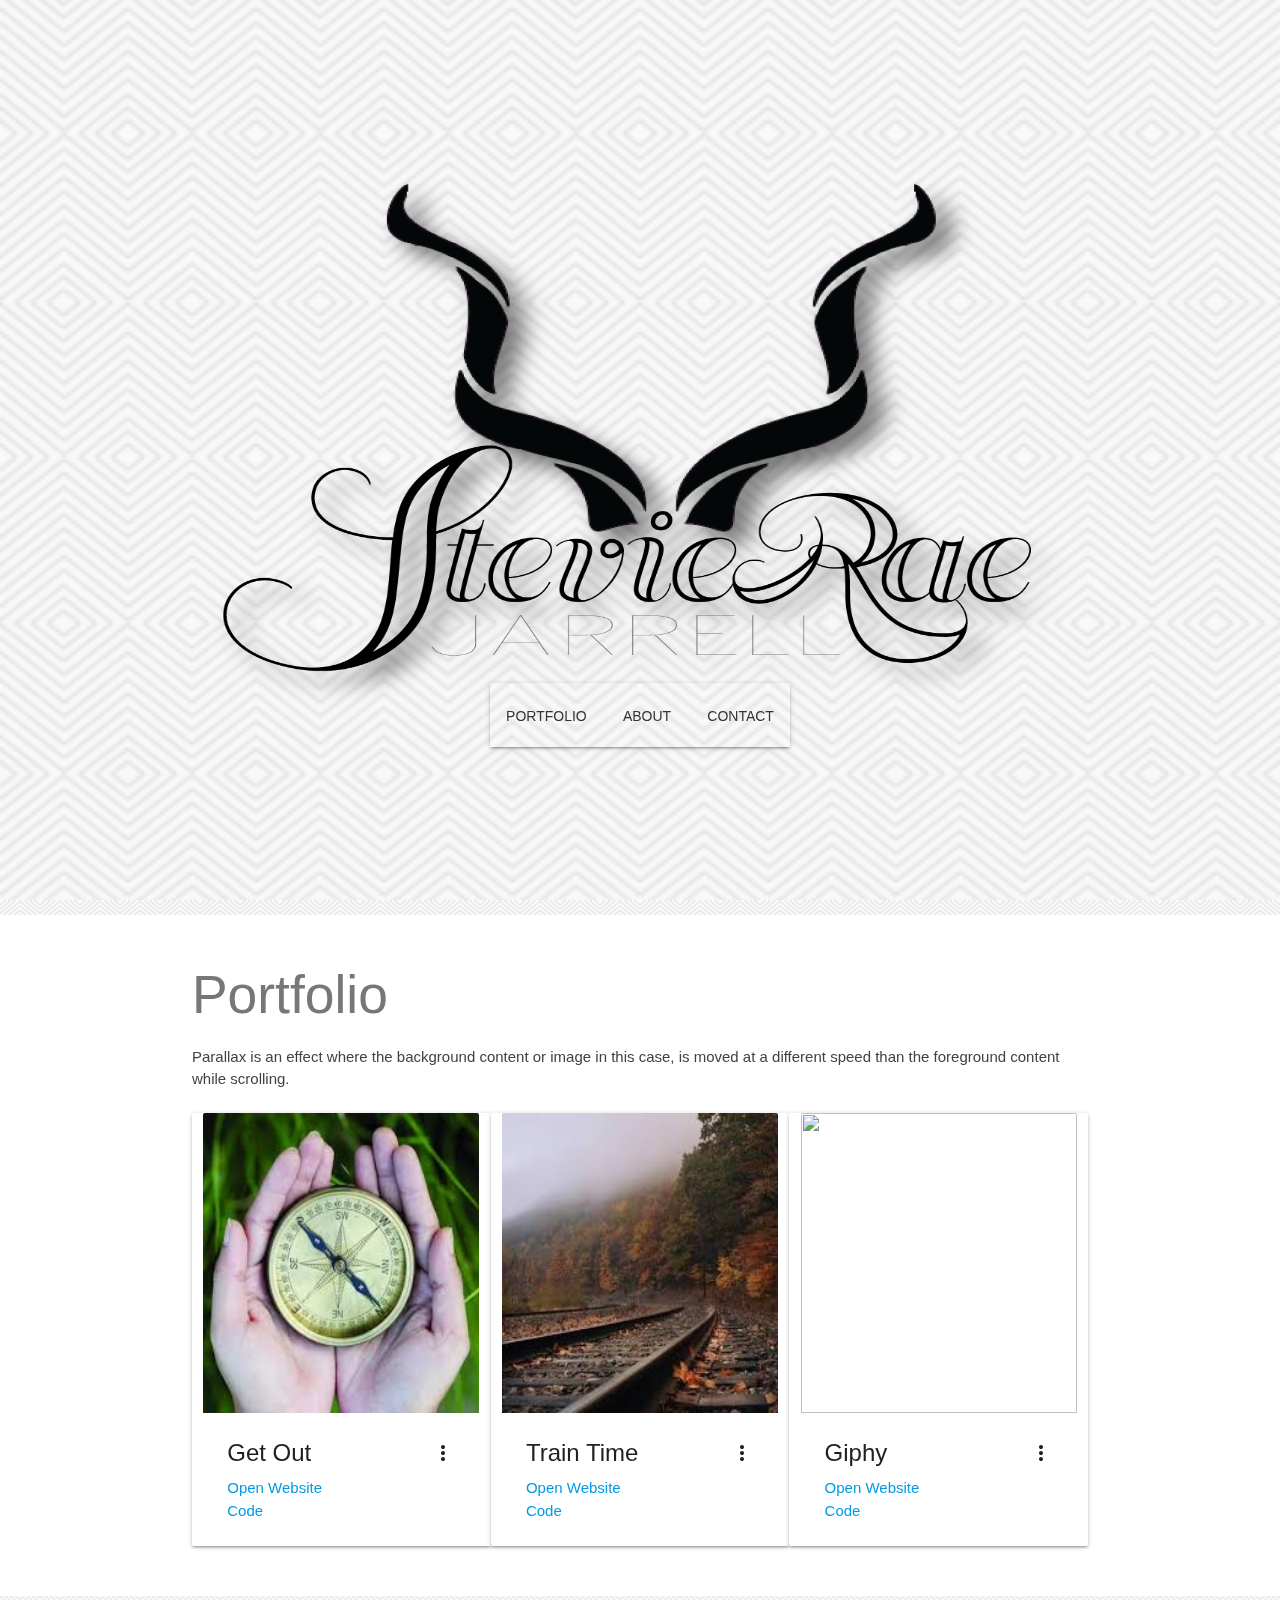
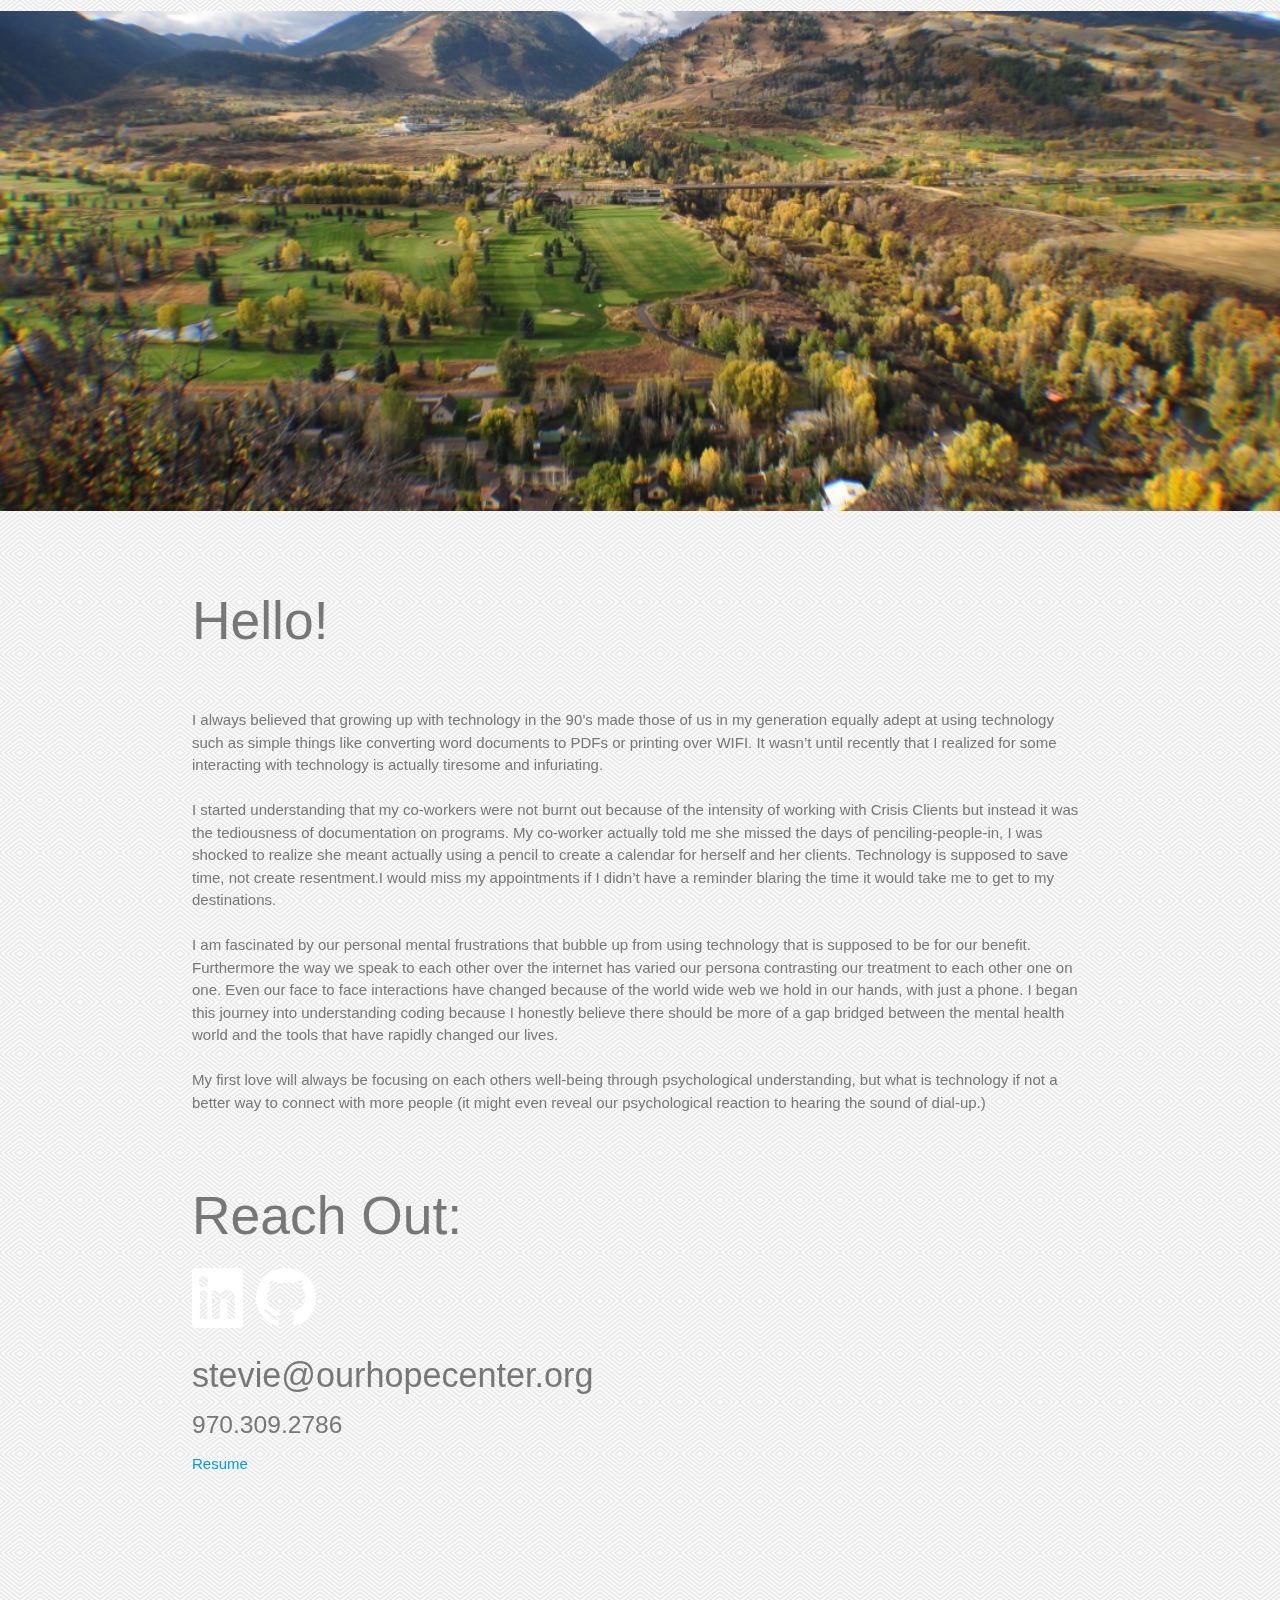
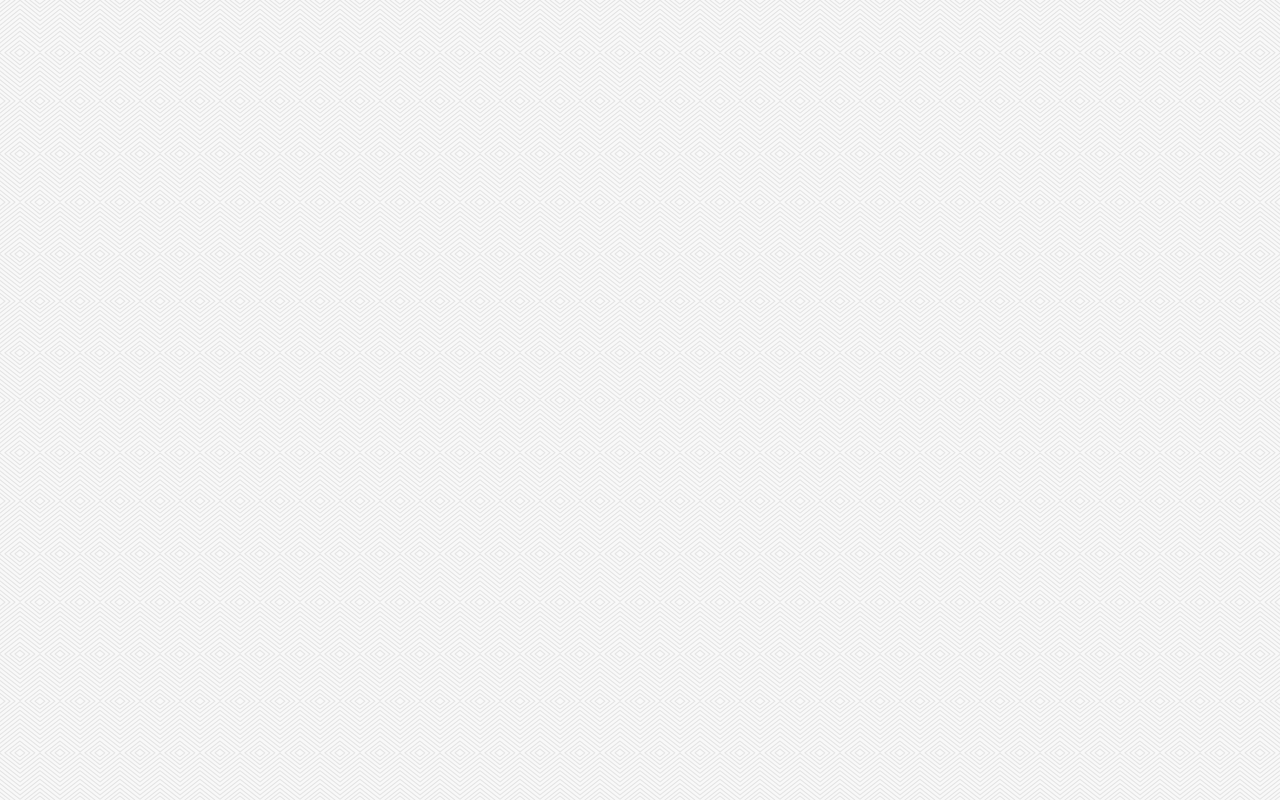
==== index.html @ ef653e68 "delete extra folder" ====
<!doctype html>
<html lang="en">
  <head>
    <!-- Required meta tags -->
    <meta charset="utf-8">
    <meta name="viewport" content="width=device-width, initial-scale=1, shrink-to-fit=no">



    <!-- Link Materialize -->
    <link rel="stylesheet" href="https://cdnjs.cloudflare.com/ajax/libs/materialize/1.0.0/css/materialize.min.css">
  <link href="https://fonts.googleapis.com/icon?family=Material+Icons" rel="stylesheet">
    <!-- Bootstrap CSS -->
    <!-- <link rel="stylesheet" href="https://stackpath.bootstrapcdn.com/bootstrap/4.2.1/css/bootstrap.min.css" integrity="sha384-GJzZqFGwb1QTTN6wy59ffF1BuGJpLSa9DkKMp0DgiMDm4iYMj70gZWKYbI706tWS" crossorigin="anonymous"> -->
  


  <link rel="stylesheet" type="text/css" href="assets/css/style.css">

    <title>Stevie Rae Jarrell</title>
  </head>
  <div id="nav_bar" class="nav-wrapper center navbar-fixed header">
      <a href="#contactlink2">Contact</a>
      <a href="#contactlink">About</a>
    <a class="brand-logo center" href="#topof"> <img src="assets/img/logo.png" width="60" height="40" alt="">  </a>
      <a class = "center" href="#portfoliolink">Portfolio</a>
      <a href="appointment.html">Appointments</a>
   </div>
  <div class="parallax-container" style="height:100vh">
      <div class="parallax"><img src="assets/img/whirlpool.png"></div>
    
      <p id="topof"></p>


<div class="main-content">
  <form>
      <nav>
      <header id="lower">
          <a class="waves-effect waves-teal btn-flat" href="#portfoliolink">Portfolio</a>
          <a class="waves-effect waves-teal btn-flat" href="#contactlink">About</a>
          
          <a class="waves-effect waves-teal btn-flat " href="#contactlink2">Contact</a>
       
    </div>
  </form>
</div>
<p id="portfoliolink"></p>
    <div class="section white">
        <div class=" container">
        <h2 class="header">Portfolio</h2>
        <p class="grey-text text-darken-3 lighten-3">Parallax is an effect where the background content or image in this case, is moved at a different speed than the foreground content while scrolling.</p>
     
        <div class="row">
            <!-- Page Content goes here -->
       
            
      <div class="card col s4" >
          <div class="card-image waves-effect waves-block waves-light">
            <img class="activator" src="assets/img/explore.jpeg" height="300" width="295">
          </div>
          <div class="card-content">
            <span class="card-title activator grey-text text-darken-4">Get Out<i class="material-icons right">more_vert</i></span>
            <p><a href="https://joshspeakman.github.io/Project-1/">Open Website</a></p>
            <p><a href="https://github.com/Joshspeakman/Project-1">Code</a></p>
          </div>
          <div class="card-reveal">
            <span class="card-title grey-text text-darken-4">Card Title<i class="material-icons right">close</i></span>
            <p>Here is some more information about this product that is only revealed once clicked on.</p>
          </div>
        </div>
        <div class="card col s4" >
            <div class="card-image waves-effect waves-block waves-light">
              <img class="activator" src="assets/img/train.jpeg" height=300 width="295">
            </div>
            <div class="card-content">
              <span class="card-title activator grey-text text-darken-4">Train Time<i class="material-icons right">more_vert</i></span>
              <p><a href="https://coloradosunrae.github.io/traintime/">Open Website</a></p>
              <p><a href="https://github.com/coloradosunrae/traintime">Code</a></p>
            </div>
            <div class="card-reveal">
              <span class="card-title grey-text text-darken-4">Card Title<i class="material-icons right">close</i></span>
              <p>Here is some more information about this product that is only revealed once clicked on.</p>
            </div>
          </div>
          <div class="card col s4">
              <div class="card-image waves-effect waves-block waves-light">
                <img class="activator" src="https://media.giphy.com/media/pOgGTXm1CCcboTawG8/giphy.gif" height=300 width="295">
              </div>
              <div class="card-content">
                <span class="card-title activator grey-text text-darken-4">Giphy<i class="material-icons right ">more_vert</i></span>
                <p><a href="https://coloradosunrae.github.io/giffy/">Open Website</a></p>
                <p><a href="https://github.com/coloradosunrae/giffy">Code</a></p>
              </div>
              <div class="card-reveal">
                <span class="card-title grey-text text-darken-4">Card Title<i class="material-icons right">close</i></span>
                <p>Here is some more information about this product that is only revealed once clicked on.</p>
              </div>
            </div>
          </div>
      </div>
      </div>
    </div>
  


   
   <p id="contactlink"></p>
  <div class="parallax-container">
      <div class="parallax"><img src="assets/img/aspen.jpg"></div>
    </div>

   
 <a id="about_me" ></a>
 <div class="main-section">
  <div class="container"> 
   <br>
   <br>
<h2 >Hello!</h2>
<br> 
<p>I always believed that growing up with technology in the 90’s made those of us in my generation equally adept at
  using technology such as simple things like converting word documents to PDFs or printing over WIFI. It wasn’t
  until recently that I realized for some interacting with technology is actually tiresome and infuriating. <br> <br>
   I
  started understanding that my co-workers were not burnt out because of the intensity of working with Crisis
  Clients but instead it was the tediousness of documentation on programs. My co-worker actually told me she missed
  the days of penciling-people-in, I was shocked to realize she meant actually using a pencil to create a calendar
  for herself and her clients. Technology is supposed to save time, not create resentment.I would miss my
  appointments if I didn’t have a reminder blaring the time it would take me to get to my destinations. <br> <br>
  
  I am fascinated by our personal mental frustrations that bubble up from using technology that is supposed to be for
  our benefit. Furthermore the way we speak to each other over the internet has varied our persona contrasting our
  treatment to each other one on one. Even our face to face interactions have changed because of the world wide web
  we hold in our hands, with just a phone. I began this journey into understanding coding because I honestly
  believe there should be more of a gap bridged between the mental health world and the tools that have rapidly
  changed our lives. <br> <br>
  
  My first love will always be focusing on each others well-being through psychological
  understanding, but what is technology if not a better way to connect with more people (it might even reveal our
  psychological reaction to hearing the sound of dial-up.)</p>
</div>
</div>




            


<p id="contactlink2"></p>
<section class="main-section container" id="contact">
    <br>
  <h2>Reach Out:</h2>
    <a href="https://www.linkedin.com/in/stevie-rae-jarrell/">
      <img src="assets/img/In-White-66px-TM.png" alt="linked in" width=60 height=60>
    </a>
    <a href="https://github.com/coloradosunrae">
      <img src="assets/img/GitHub-Mark-Light-64px.png" alt="github" width=60 height=60>
    </a>

    <h4>stevie@ourhopecenter.org</h4>
    <h5>970.309.2786</h5>
    <p><a href="https://drive.google.com/file/d/1kgWR67uiNswPBOYxw0DgSIBzqJRiWgDn/view">Resume</a></p>
</section>

</div>

    <!-- Optional JavaScript -->

    <!-- jQuery first, then Popper.js, then Bootstrap JS -->
    <script src="https://code.jquery.com/jquery-3.3.1.slim.min.js" integrity="sha384-q8i/X+965DzO0rT7abK41JStQIAqVgRVzpbzo5smXKp4YfRvH+8abtTE1Pi6jizo" crossorigin="anonymous"></script>
    <script src="https://cdnjs.cloudflare.com/ajax/libs/popper.js/1.14.6/umd/popper.min.js" integrity="sha384-wHAiFfRlMFy6i5SRaxvfOCifBUQy1xHdJ/yoi7FRNXMRBu5WHdZYu1hA6ZOblgut" crossorigin="anonymous"></script>
    <script src="https://stackpath.bootstrapcdn.com/bootstrap/4.2.1/js/bootstrap.min.js" integrity="sha384-B0UglyR+jN6CkvvICOB2joaf5I4l3gm9GU6Hc1og6Ls7i6U/mkkaduKaBhlAXv9k" crossorigin="anonymous"></script>
    <script type="text/javascript" src="assets/javascript/javascript.js"></script>
    <script src="https://cdnjs.cloudflare.com/ajax/libs/materialize/1.0.0/js/materialize.min.js"></script>
  </body>
</html>
---- assets/css/style.css ----
html, body {
height: 4000px;
}

body {
    /* background-color: #4aaaa5; */
    background-image: url("../img/whirlpool.png");
    background-repeat: repeat;
    font-family: 'Arial', 'Helvetica Neue', Helvetica, sans-serif;
    color: #777777;
    margin: 0%;
}

.navbar-fixed {
    top: 0;
    z-index: 100;
  position: fixed;
    width: 100%;
}

#body_div {
top: 0;
position: relative;
    height: 200px;
    background-color: green;
}

#banner {
width: 100%;
height: 273px;
    background-color: gray;
overflow: hidden;
}

#nav_bar {
border: 0;
background-color: #ffffff;
border-radius: 0px;
margin-bottom: 0px;
    height: 50px;
    font-family: 'Georgia', Times, Times New Roman, serif;
}

#lower{
margin-top: 500px;
color: #777777;
/* background-color: #ffffff; */
}


.header a {
    color: #777777;
    text-align: center;
    padding: 12px;
    text-decoration: none;
    font-size: 18px;
    line-height: 50px;
}


.header a:hover {
    background-color: #ddd;
    color: black;
}



.header-right {
    float: right;
    margin-right: 15%;
}


.main-content {
    min-height: 100vh;
    display: flex;
        justify-content: center;
        align-items: center;
    font-family: 'Poppins', sans-serif;
    background: url("../img/shadow.png") no-repeat center left;
    background-size:100% 100%;
    
  } 

.nav_links {
    margin: 0;
    color: black;
}

nav {
    background-color: transparent;
    color: black;
    
}

/* .nav_links li {
display: inline-block;
    margin-top: 4px;
} */




.inner-form {
    background: rgba(104, 110, 119, 0.5);
    padding: 16px;
    display: flex;
      -webkit-flex-wrap: wrap;
      flex-wrap: wrap;
    width: 100%;
        justify-content: space-between;
        align-items: center;
     margin-top: 500px;
     color: black;
     font-family: 'Georgia', Times, Times New Roman, serif;
  }



  .words {
    color: #f8f0f0;
    font-size: 16px;
    font-weight: 400;
    text-transform: uppercase;
    padding: 10px 0px 10px 0px;
  }

  .first, .second, .third, .fourth, .fifth {
    flex-grow: 1;
  }

  html {
    scroll-behavior: smooth;
  }

  #me{
    min-height: 50vh;
    display: flex;
        justify-content: center;
        /* justify-content: end; */
        align-items: center;
        align-items: flex-end;
    font-family: 'Poppins', sans-serif;
    background: url("../img/aspen.jpg");
    background-size:100% 100%;
  }




@media screen and (max-width: 500px) {
    .header a {
        float: none;
        display: block;
        text-align: left;
    }

    .header-right {
        float: none;
    }
}
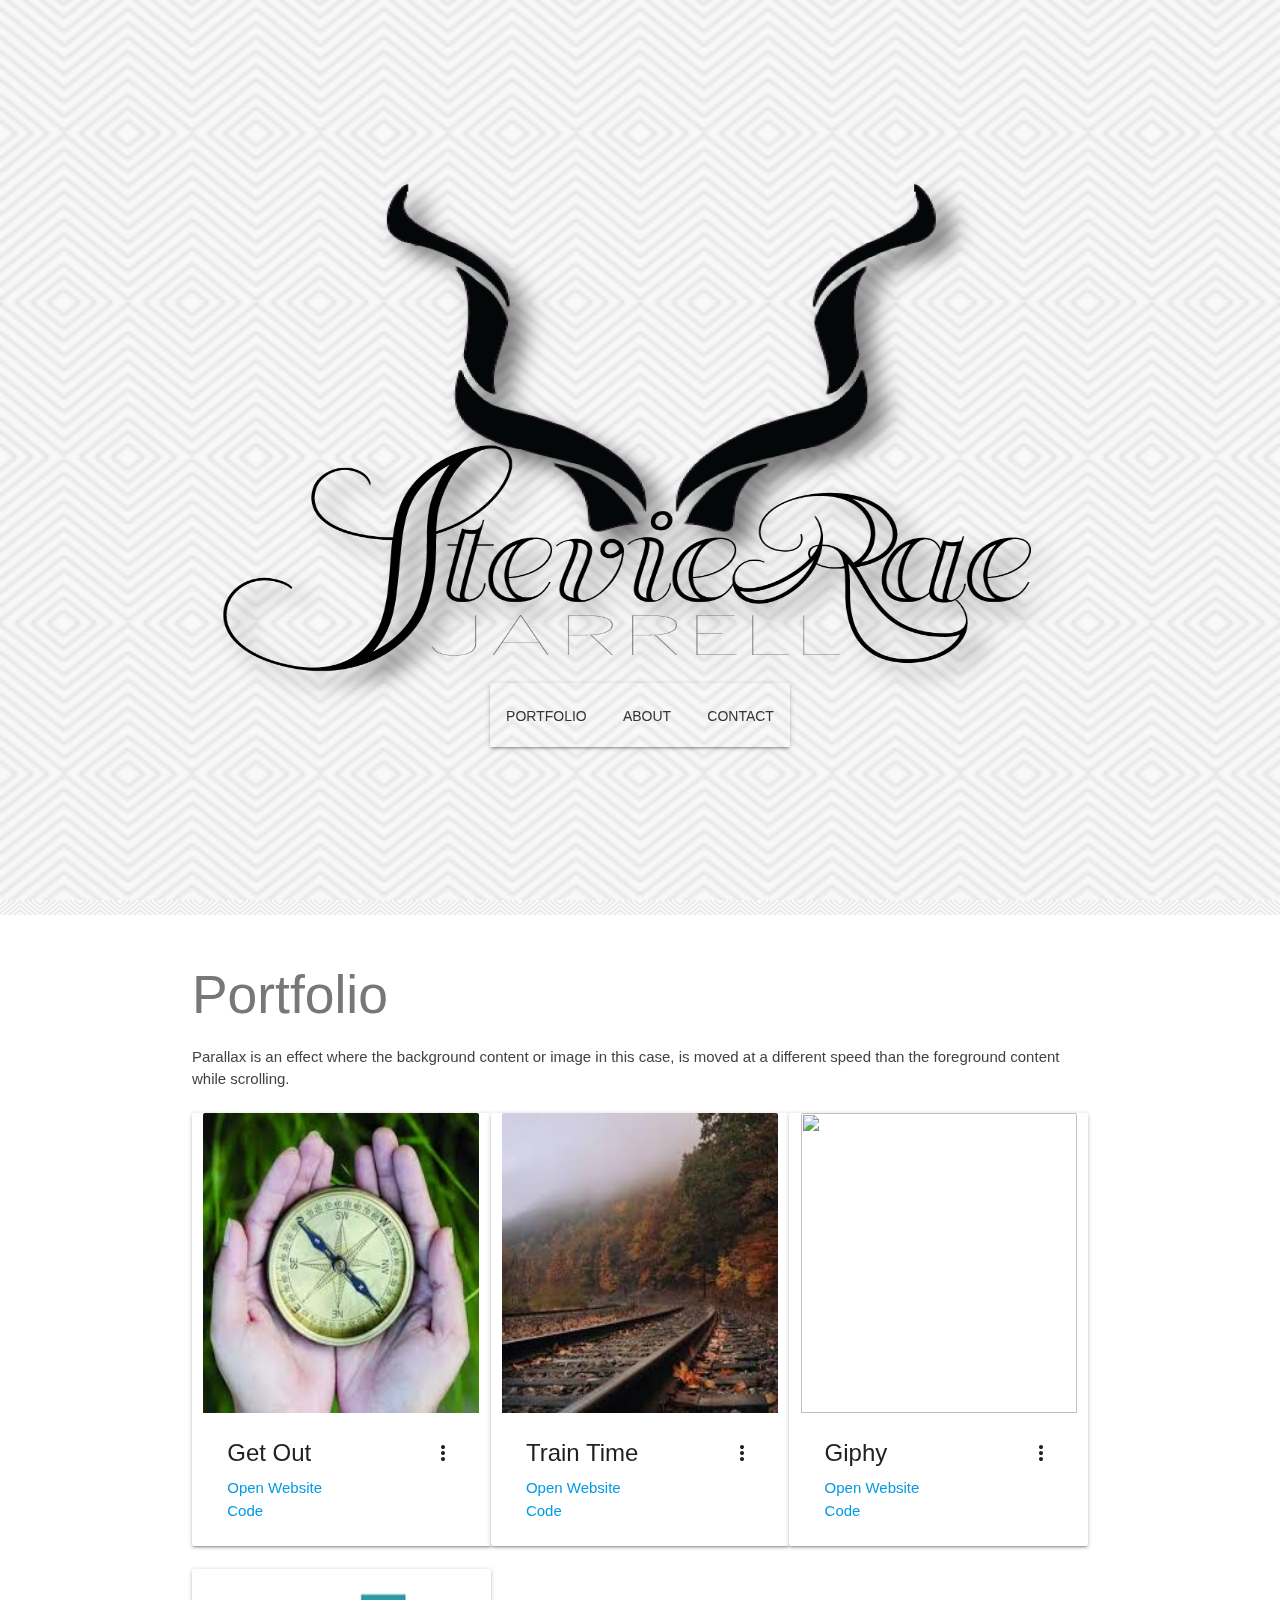
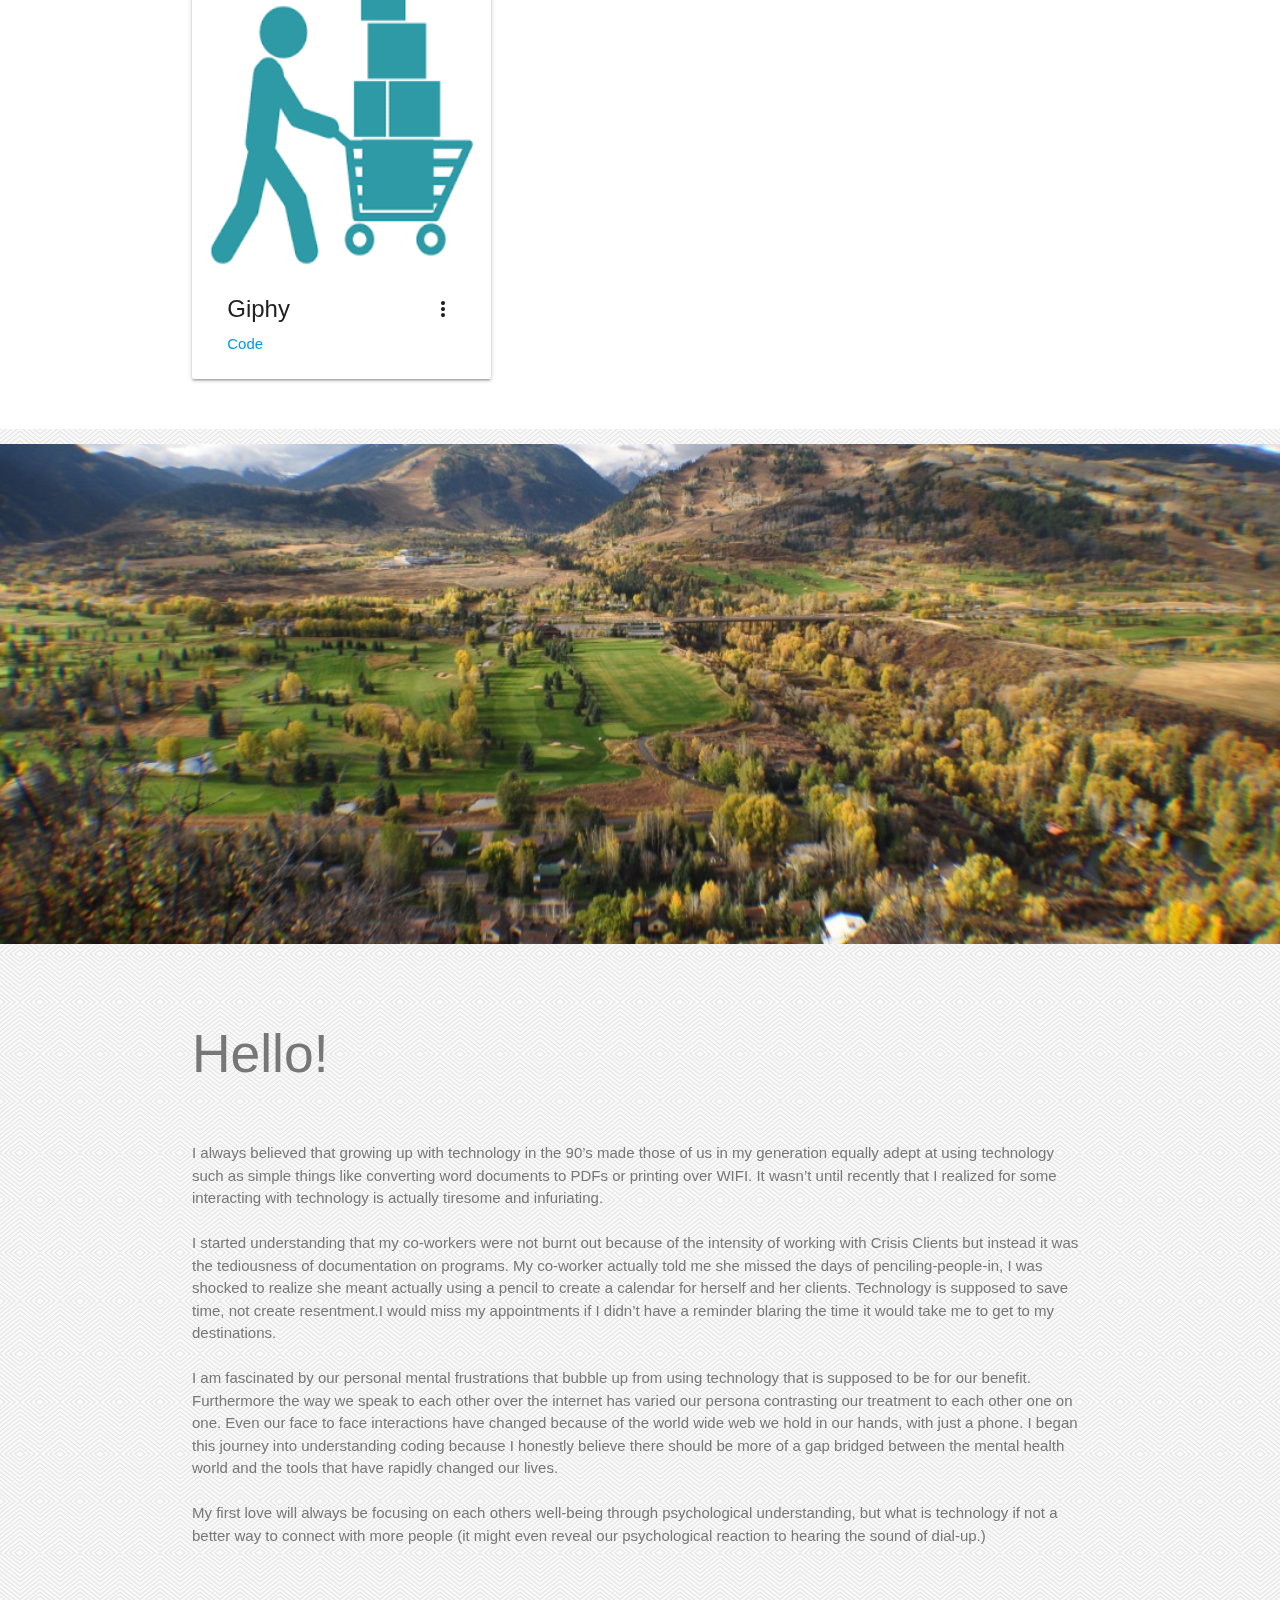
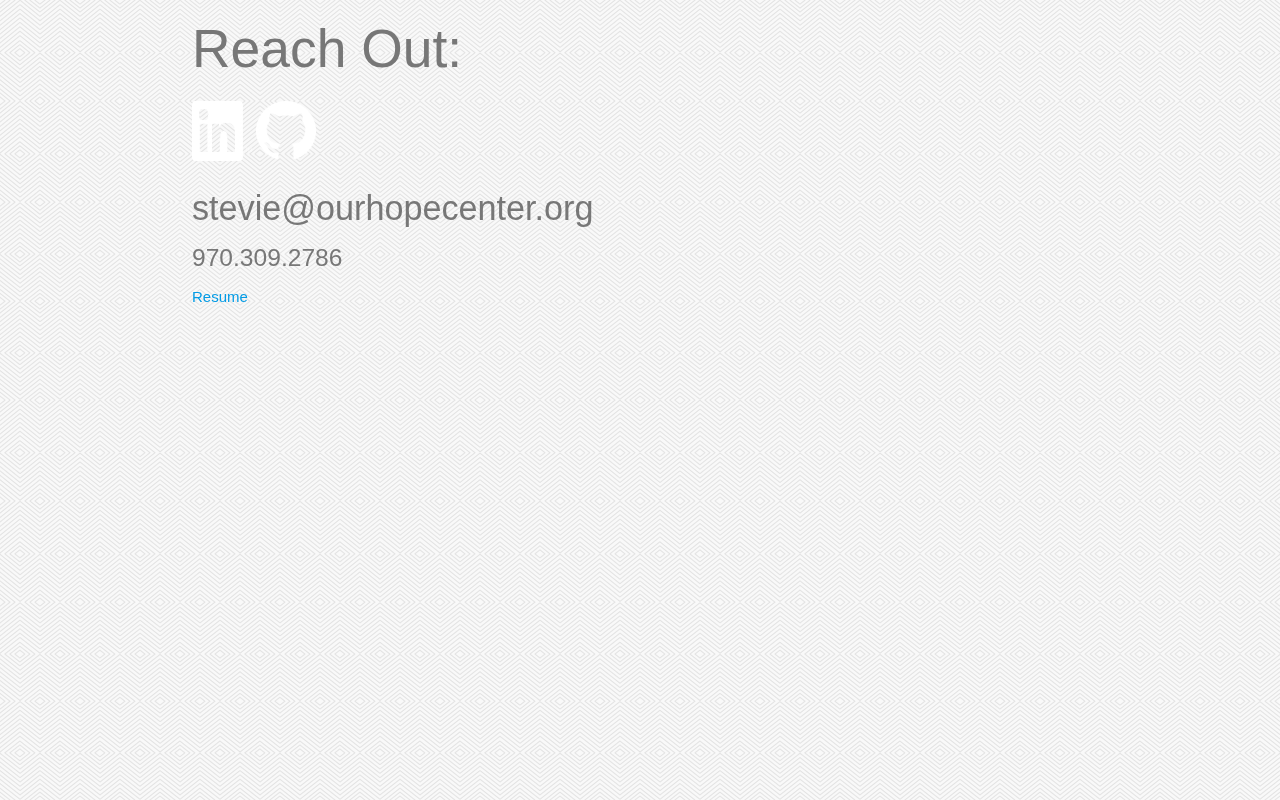
==== commit c08a290d: "new project" ====
--- a/index.html
+++ b/index.html
@@ -97,6 +97,19 @@
                 <p>Here is some more information about this product that is only revealed once clicked on.</p>
               </div>
             </div>
+            <div class="card col s4">
+              <div class="card-image waves-effect waves-block waves-light">
+                <img class="activator" src="assets/img/bamazon.png" height=300 width="295">
+              </div>
+              <div class="card-content">
+                <span class="card-title activator grey-text text-darken-4">Giphy<i class="material-icons right ">more_vert</i></span>
+                <p><a href="https://coloradosunrae.github.io/bamazon/">Code</a></p>
+              </div>
+              <div class="card-reveal">
+                <span class="card-title grey-text text-darken-4">Card Title<i class="material-icons right">close</i></span>
+                <p>Here is some more information about this product that is only revealed once clicked on.</p>
+              </div>
+            </div>
           </div>
       </div>
       </div>
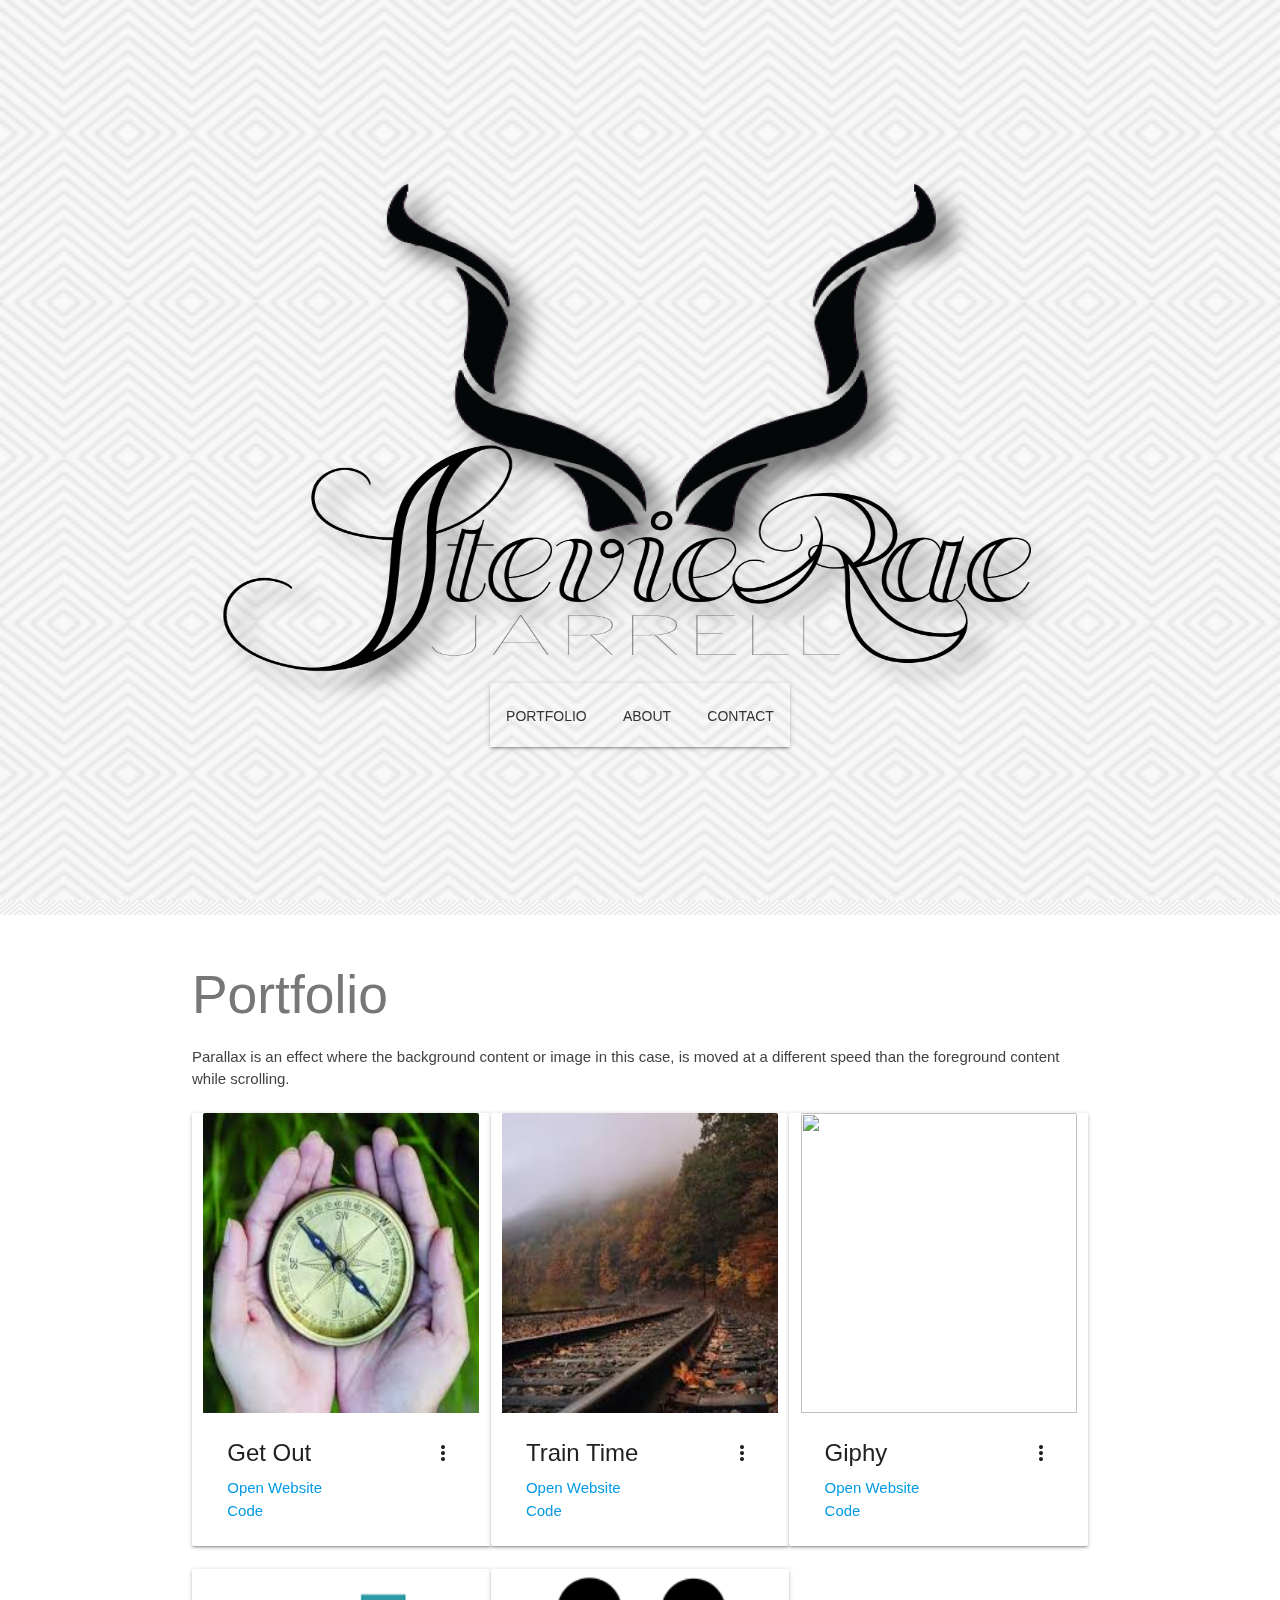
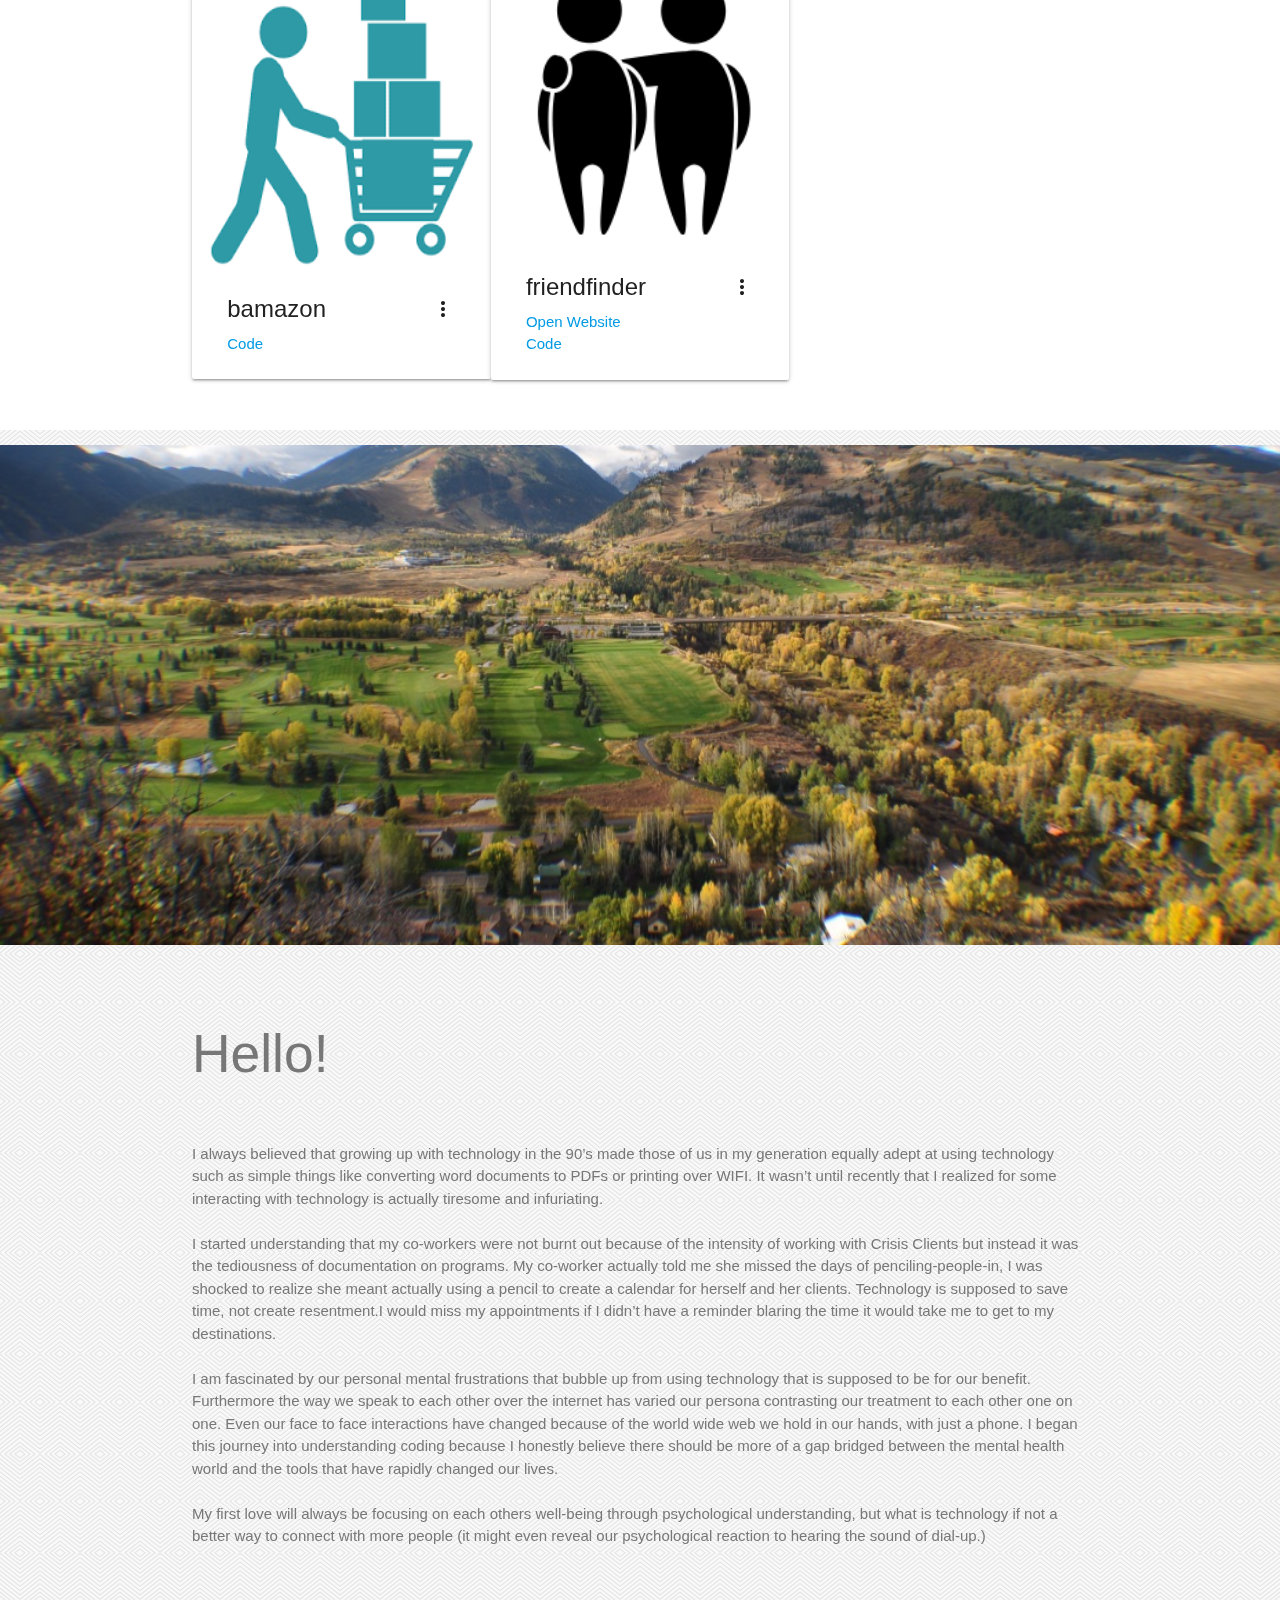
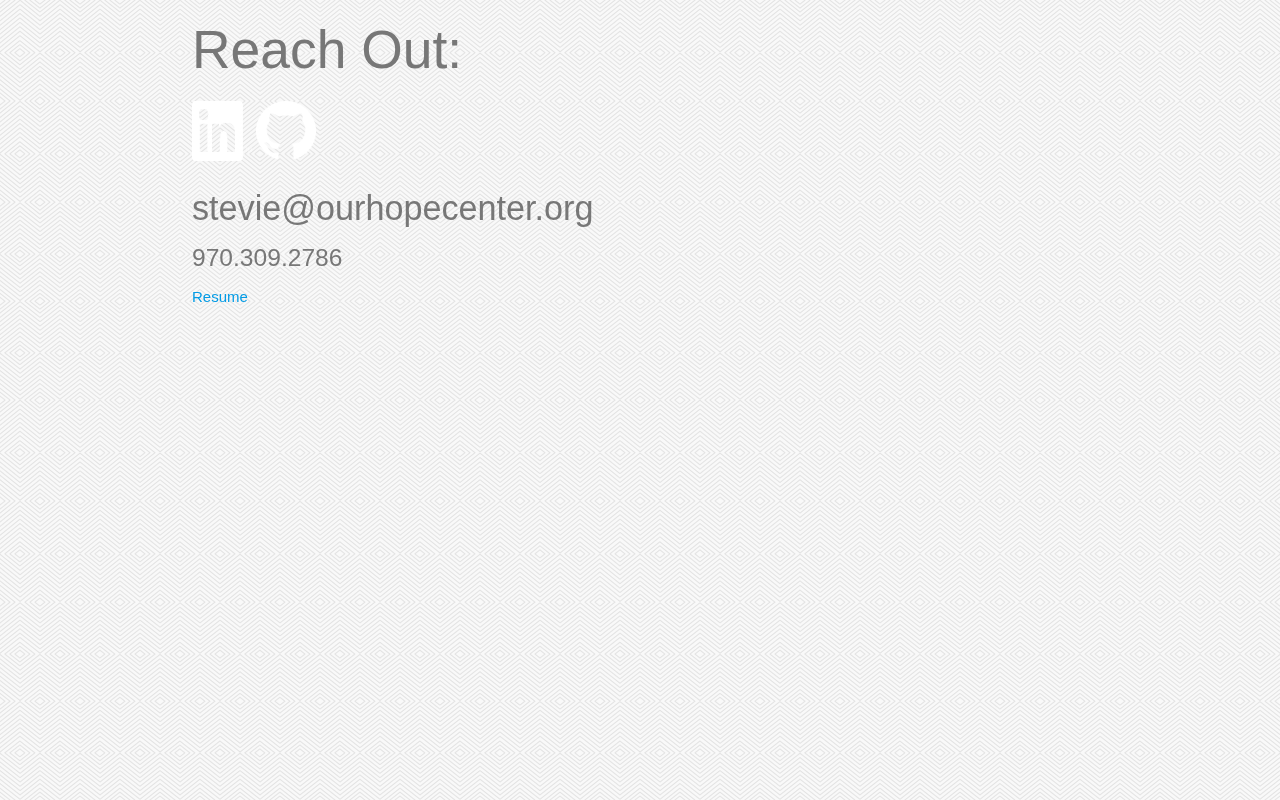
==== commit 384c775c: "friendfinder" ====
--- a/index.html
+++ b/index.html
@@ -102,8 +102,22 @@
                 <img class="activator" src="assets/img/bamazon.png" height=300 width="295">
               </div>
               <div class="card-content">
-                <span class="card-title activator grey-text text-darken-4">Giphy<i class="material-icons right ">more_vert</i></span>
+                <span class="card-title activator grey-text text-darken-4">bamazon<i class="material-icons right ">more_vert</i></span>
                 <p><a href="https://coloradosunrae.github.io/bamazon/">Code</a></p>
+              </div>
+              <div class="card-reveal">
+                <span class="card-title grey-text text-darken-4">Card Title<i class="material-icons right">close</i></span>
+                <p>Here is some more information about this product that is only revealed once clicked on.</p>
+              </div>
+            </div>
+            <div class="card col s4">
+              <div class="card-image waves-effect waves-block waves-light">
+                <img class="activator" src="assets/img/friends.png" height="278" width="295">
+              </div>
+              <div class="card-content">
+                <span class="card-title activator grey-text text-darken-4">friendfinder<i class="material-icons right ">more_vert</i></span>
+                <p><a href="https://gentle-depths-47225.herokuapp.com/">Open Website</a></p>
+                <p><a href="https://github.com/coloradosunrae/friendfinder">Code</a></p>
               </div>
               <div class="card-reveal">
                 <span class="card-title grey-text text-darken-4">Card Title<i class="material-icons right">close</i></span>
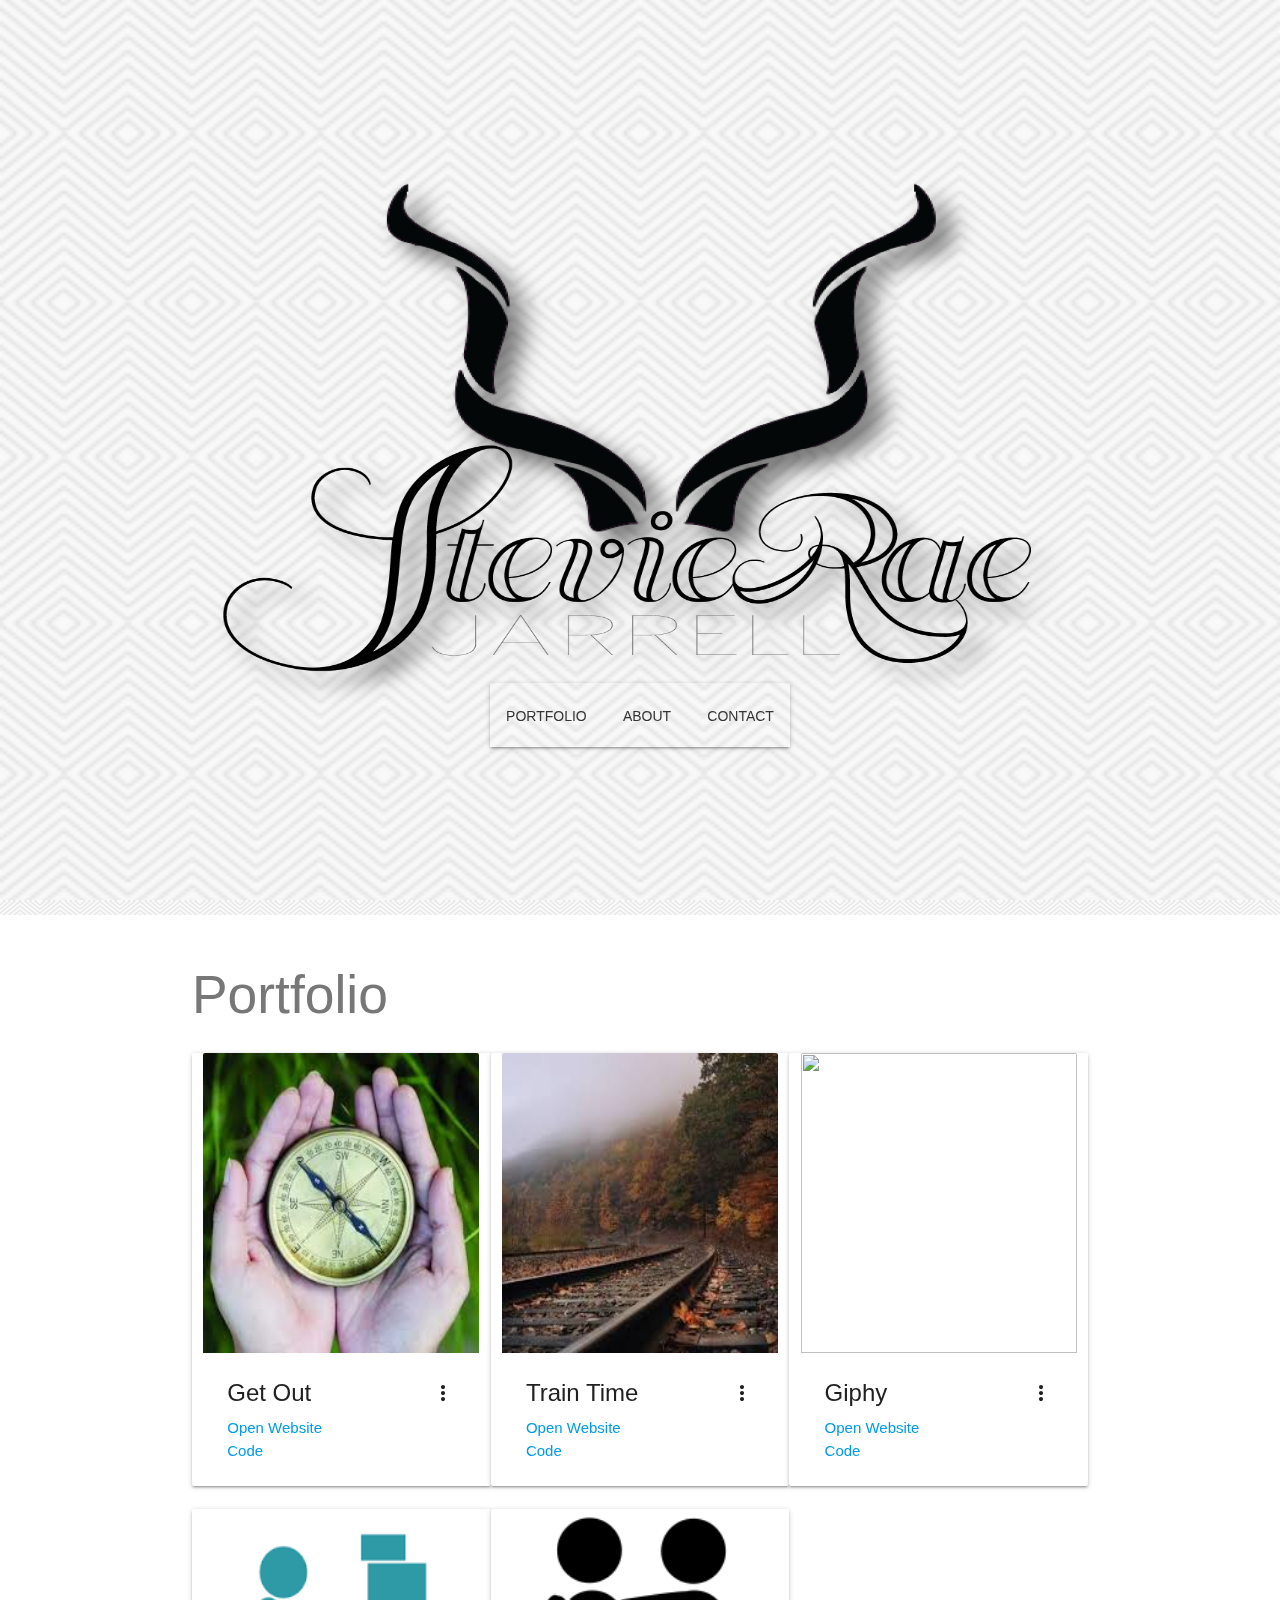
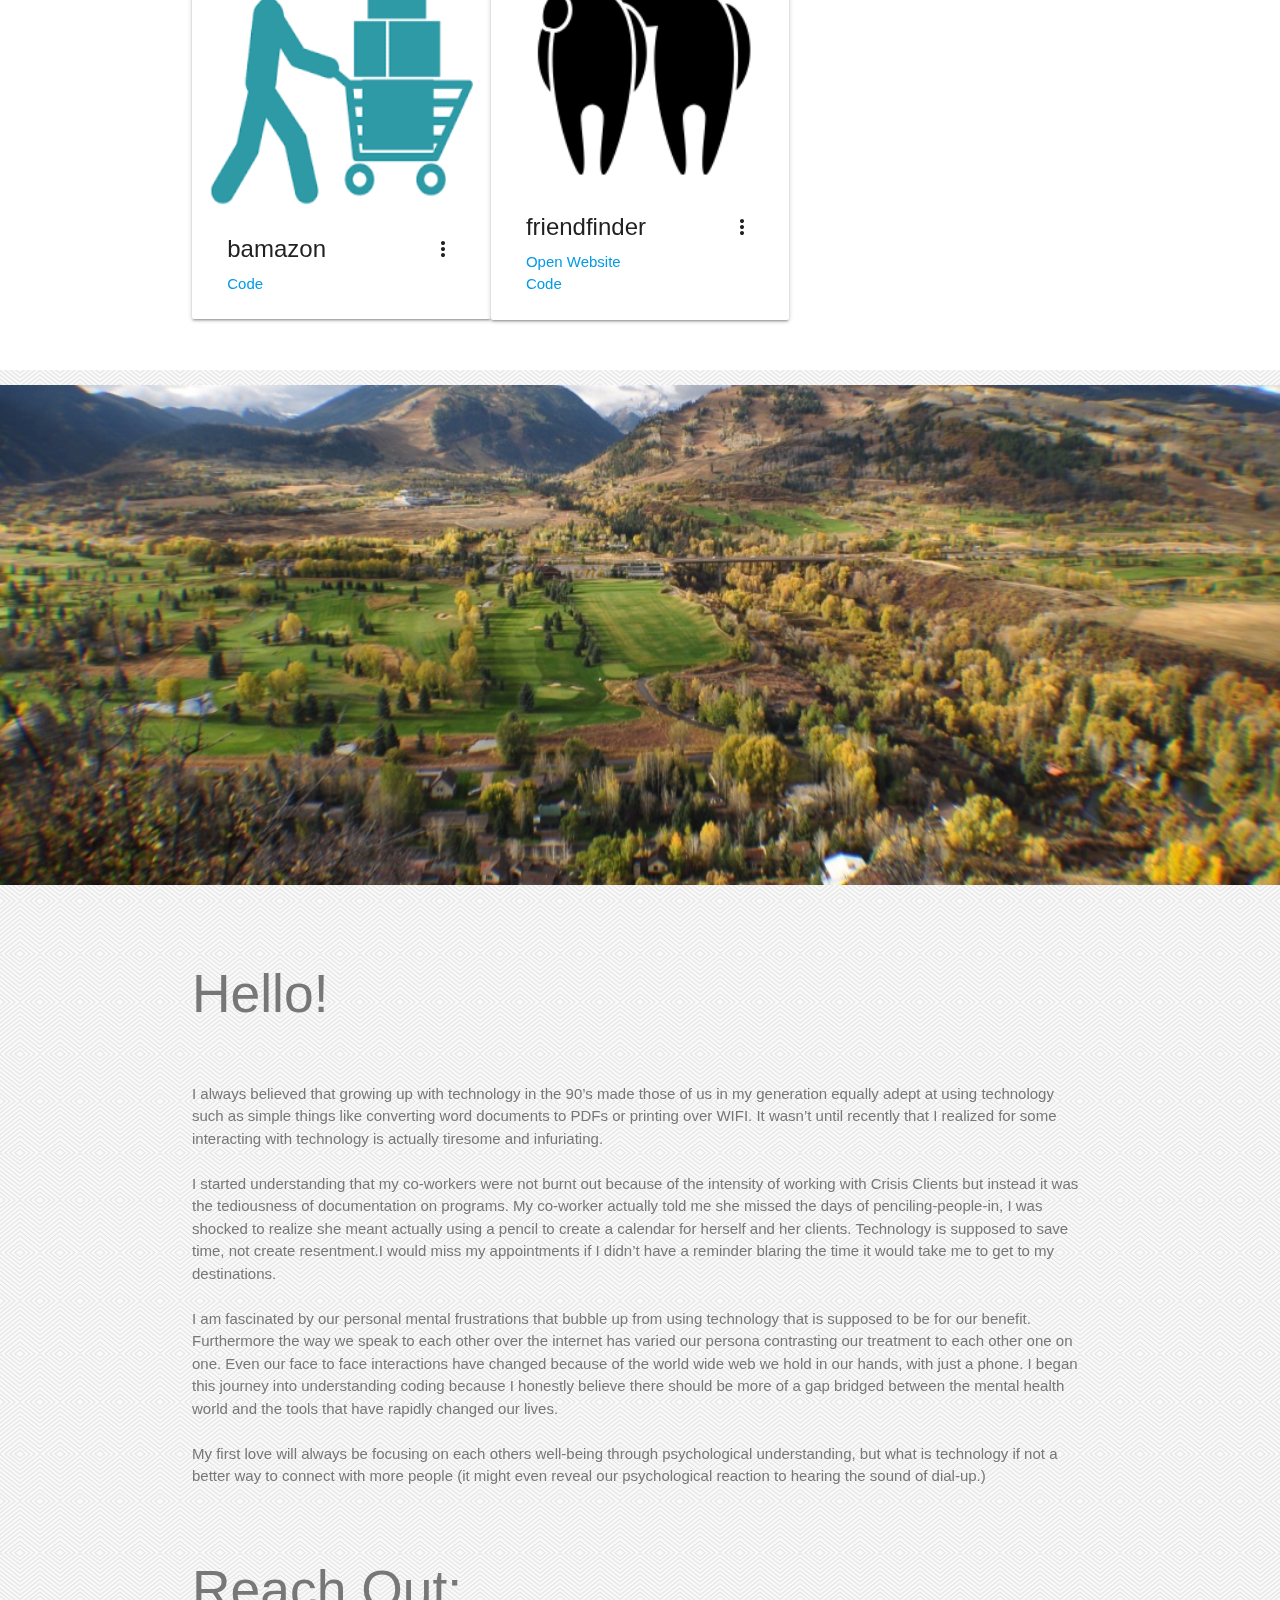
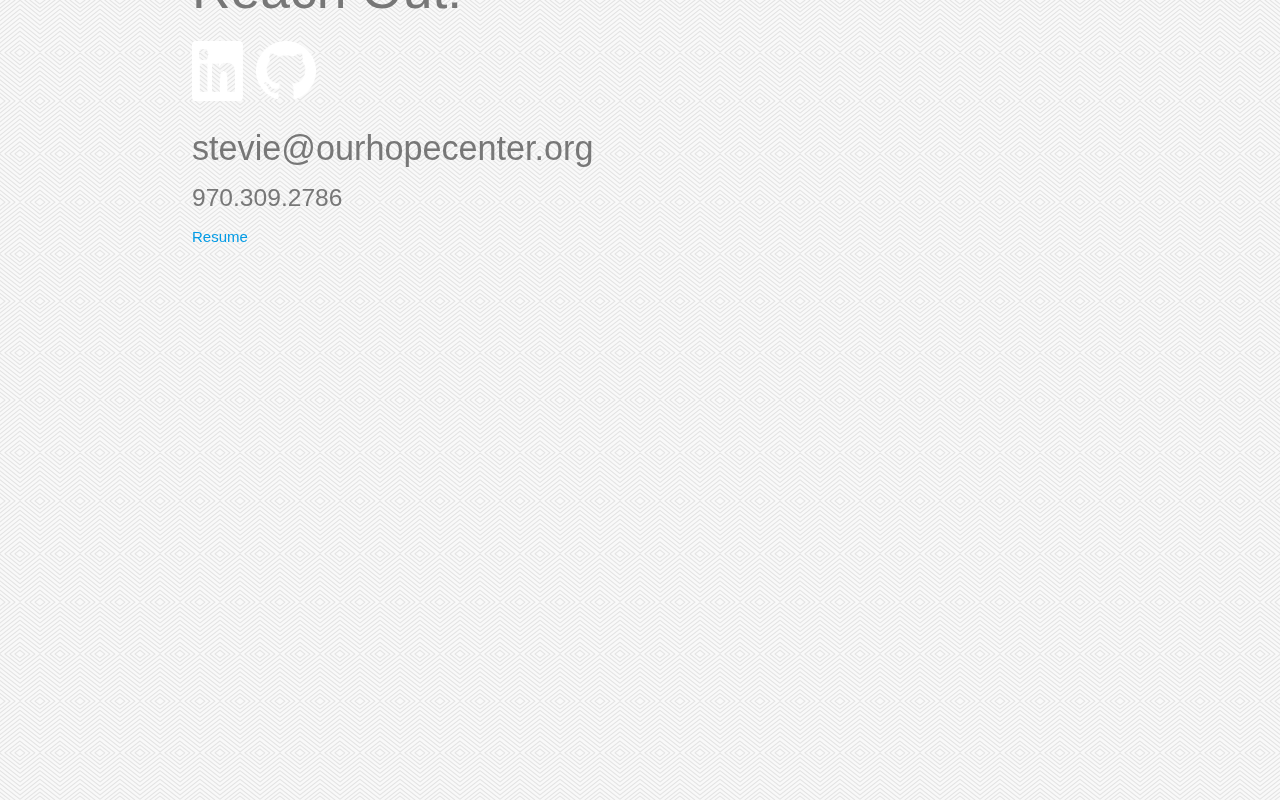
==== commit 668418cd: "Update index.html" ====
--- a/index.html
+++ b/index.html
@@ -49,7 +49,7 @@
     <div class="section white">
         <div class=" container">
         <h2 class="header">Portfolio</h2>
-        <p class="grey-text text-darken-3 lighten-3">Parallax is an effect where the background content or image in this case, is moved at a different speed than the foreground content while scrolling.</p>
+        <p class="grey-text text-darken-3 lighten-3"></p>
      
         <div class="row">
             <!-- Page Content goes here -->
